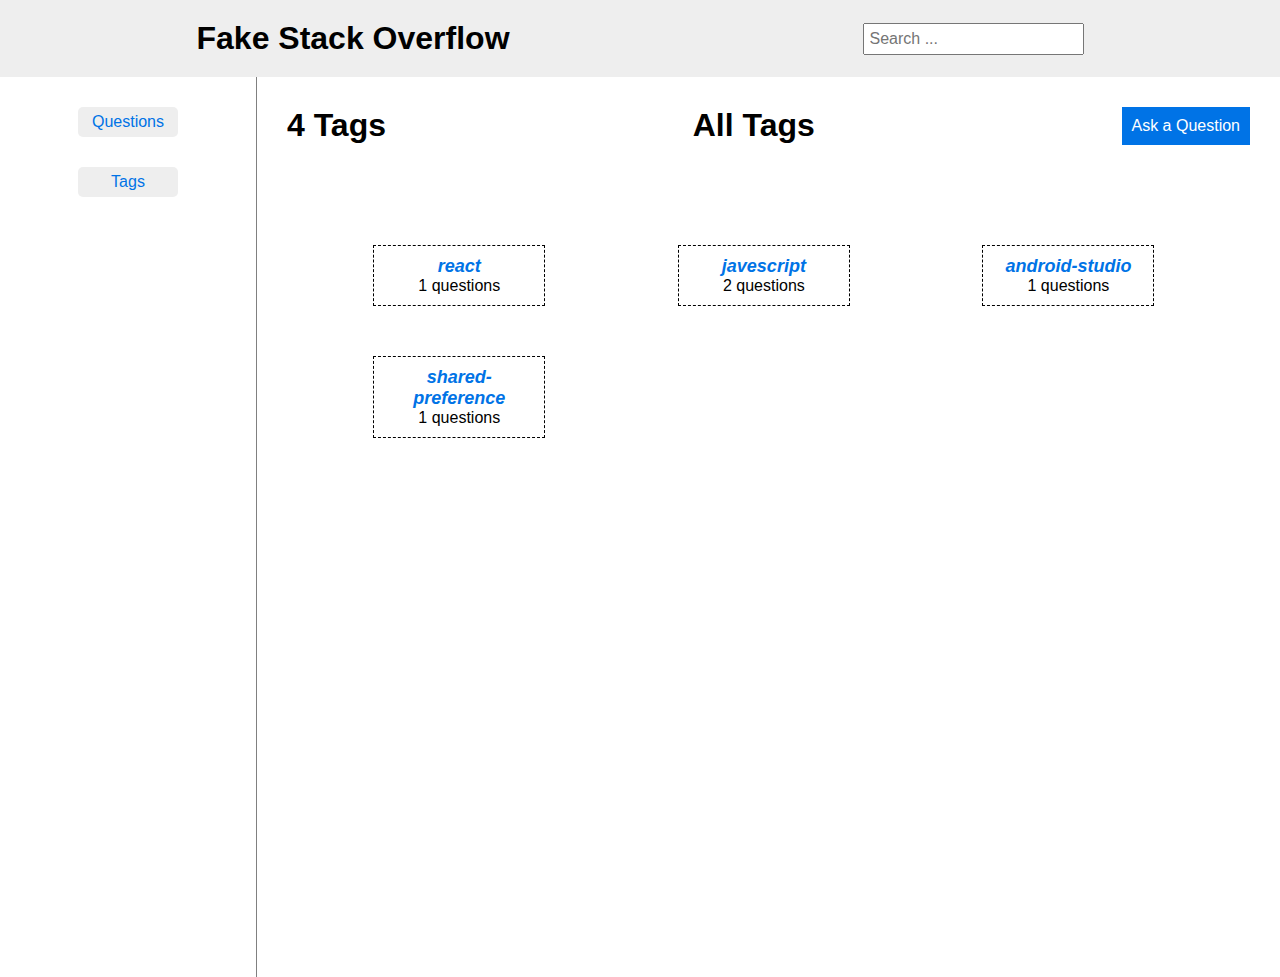
==== tag.html @ 06f9a0a4 "assignment1" ====
<!DOCTYPE html>
<html lang="en">
<head>
<meta charset="UTF-8">
<meta name="viewport" content="width=device-width, initial-scale=1.0">
<title>Fake Stack Overflow</title>
<link rel="stylesheet" href="./css/style.css">
</head>
<body>
  <header>
    <h1>Fake Stack Overflow</h1>
    <input type="search" placeholder="Search ...">
</header>
<div class="main">
    <div class="sideBar">
        <ul>
            <li>
                <a href="./index.html" class="banner">Questions</a>
            </li>
            <li>
                <a href="./tag.html" class="banner">Tags</a>
            </li>
        </ul>
    </div>
    <div class="content">
        <div class="title">
            <h1>4 Tags</h1>
            <h1>All Tags</h1>
            <button>Ask a Question</button>
        </div>

        <div class="tag-item">
            <ul>
                <li>
                    <a href="#">
                        <h1>react</h1>
                        <p>1 questions</p>
                    </a>
                </li>
                <li>
                    <a href="#">
                        <h1>javescript</h1>
                        <p>2 questions</p>
                    </a>
                </li>
                <li>
                    <a href="#">
                        <h1>android-studio</h1>
                        <p>1 questions</p>
                    </a>
                </li>
                <li>
                    <a href="#">
                        <h1>shared-preference</h1>
                        <p>1 questions</p>
                    </a>
                </li>
            </ul>
        </div>
    </div>
</div>

</body>
</html>
---- css/style.css ----
body {
    font-family: Arial, sans-serif;
  }

  * {
	margin: 0;
	padding: 0;
}

a {
    cursor: pointer;
    text-decoration: none;
}

li {
	list-style: none;
}

  
  header {
    display: flex;
    justify-content: space-around;
    align-items: center;
    padding: 20px;
    background-color: #eee;
  }
  
  header h1 {
    margin: 0;
  }
  
  header input[type="search"] {
    padding: 5px;
    font-size: 1em;
  }
  
  .title button {
    padding: 10px;
    font-size: 1em;
    background-color: #0073e6;
    color: white;
    border: none;
    cursor: pointer;
  }

  .main {
    display: flex;
    height: 100vh;
  }

  .sideBar {
    width: 20%;
    /* background-color: red; */
    border-right: 1px solid grey;
  }

  .sideBar li {
    width: 100px;
    margin: 30px auto;
    height: 30px;
    background-color: #eee;
    border-radius: 5px;
  }

  .sideBar li a {
    display: block;
    width: 100%;
    margin: auto;
    line-height: 30px;
    text-align: center;
    color: #0073e6;
  }

  .sideBar li a:hover {
    color: white;
    cursor: pointer;
  }

  .content {
    flex: 1;
    /* background-color: green; */
    padding: 30px 0px;
  }

  .title {
    display: flex;
    justify-content: space-between;
    padding: 0 30px ;
  }
  
  .question-title {
    display: flex;
    justify-content: space-between;
    margin-top: 50px;
    padding: 0 30px;
  }

  .question-title div {
    margin-right: 100px;
  }

  .question-title div button {
    padding: 5px 10px;
    margin-right: -10px;
  }

  .question-item {
    border-top: 1px solid grey;
    margin-top: 50px;
  }
  .question-item li {
    /* height: 50px; */
    /* background-color: blue; */
    border-bottom: 1px solid grey;
    display: flex;
    justify-content: space-between;
    padding: 10px 30px;
    text-align: center;
    /* padding-bottom: 30px; */
  }

  .question-item .view {
    color: #666;
    flex: 1;
  }

  .question-item .date {
    color: #666;
    flex: 2;
  }

  .question-item .author {
    color: red;
    flex: 1;
  }

  .question-item .problem {
    width: 400px;
    /* background-color: orange; */
    color: #0073e6;
    flex: 4;
    text-align: left;
  }

  .problem-tag {
    /* display: flex; */
    margin-left: -20px;
    margin-top: 10px;
    /* height: 50px; */
  }
  .problem {
    display: flex; /* 设为Flex容器 */
    flex-direction: column; /* 子元素垂直排列 */
  }
  
  .problem p {
    margin: 0; /* 移除默认的段落外边距 */
  }
  
  .problem-tag {
    display: flex; /* 设为Flex容器 */
    align-items: stretch; /* 子元素拉伸以匹配容器高度 */
  }

  .question-item .problem a {
    display: block;
    padding: 2px 10px;
    background-color: grey;
    color: white;
    border-radius: 10px;
    margin-left: 20px;
  }

  .tag-item {
    padding: 50px;
  }
  
  .tag-item ul {
    display: flex;
    justify-content: flex-start;
    flex-wrap: wrap;
  }

  .tag-item li {
    /* width: 100px;
    height: 50px; */
    width: 33%;
    /* border: 1px solid blue; */
    margin-top: 50px;
  }

  .tag-item li a {
    display: block;
    width: 150px;
    /* height: 50px; */
    margin: auto;
    border: 1px dashed #000;
    padding: 10px;
    text-align: center;
  }

  .tag-item li a h1 {
    color: #0073e6;
    font-size: 18px;
    font-style: italic;
  }

  .tag-item li a p {
    color: #000;
  }
  
  /* Responsive design adjustments */
  @media (max-width: 600px) {
    header {
      flex-direction: column;
    }
  
    header input[type="search"] {
      margin-bottom: 10px;
    }
  }
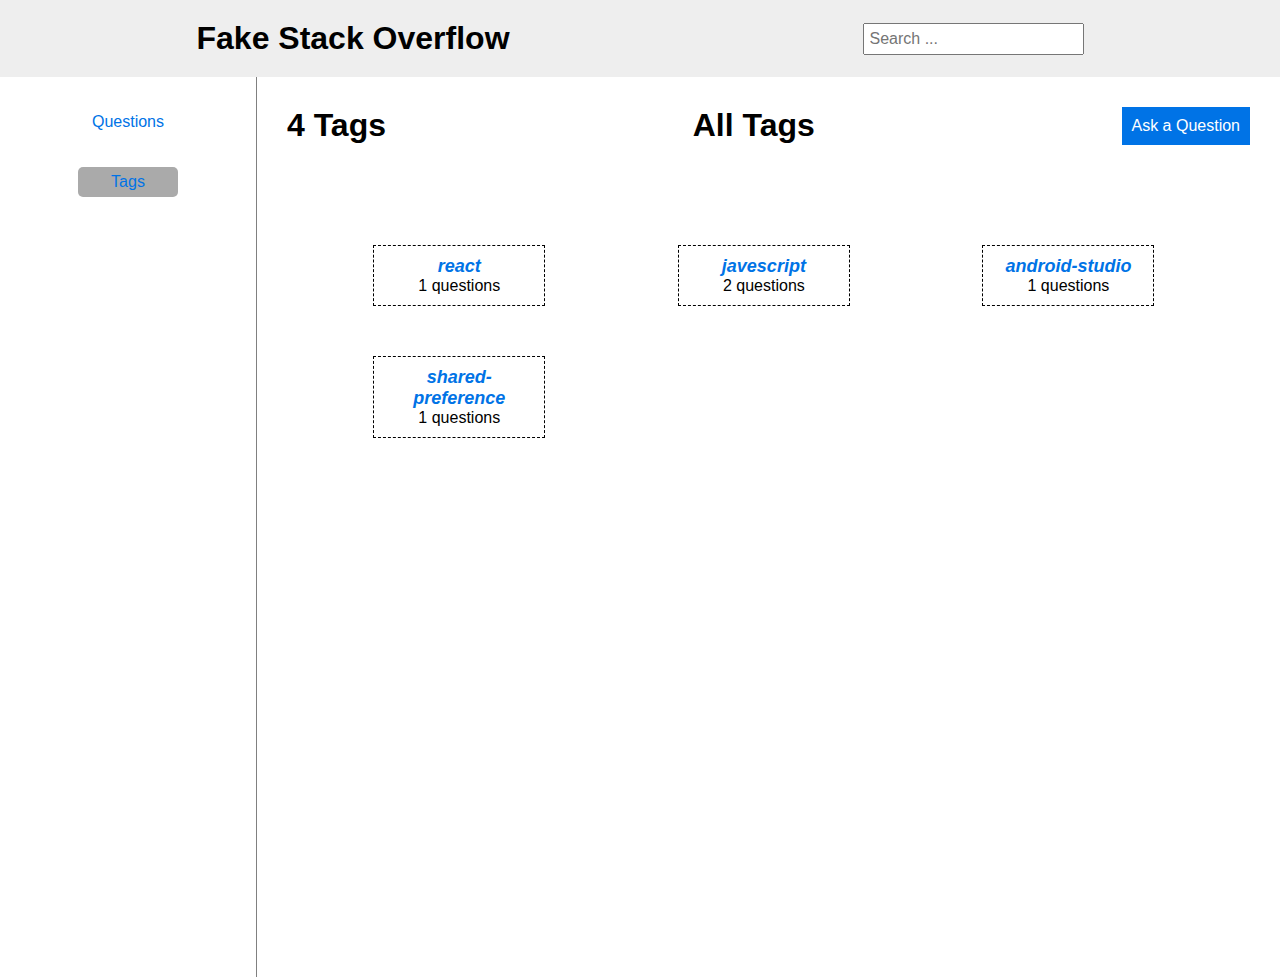
==== commit 1a08f7bd: "update navigation" ====
--- a/tag.html
+++ b/tag.html
@@ -15,10 +15,10 @@
     <div class="sideBar">
         <ul>
             <li>
-                <a href="./index.html" class="banner">Questions</a>
+                <a href="./index.html" >Questions</a>
             </li>
-            <li>
-                <a href="./tag.html" class="banner">Tags</a>
+            <li style="background-color: #aaa;">
+                <a href="./tag.html" >Tags</a>
             </li>
         </ul>
     </div>
--- a/css/style.css
+++ b/css/style.css
@@ -58,7 +58,7 @@
     width: 100px;
     margin: 30px auto;
     height: 30px;
-    background-color: #eee;
+    /* background-color: #eee; */
     border-radius: 5px;
   }
 
@@ -72,7 +72,7 @@
   }
 
   .sideBar li a:hover {
-    color: white;
+    color: red;
     cursor: pointer;
   }
 
@@ -164,7 +164,7 @@
 
   .question-item .problem a {
     display: block;
-    padding: 2px 10px;
+    padding: 5px 20px;
     background-color: grey;
     color: white;
     border-radius: 10px;
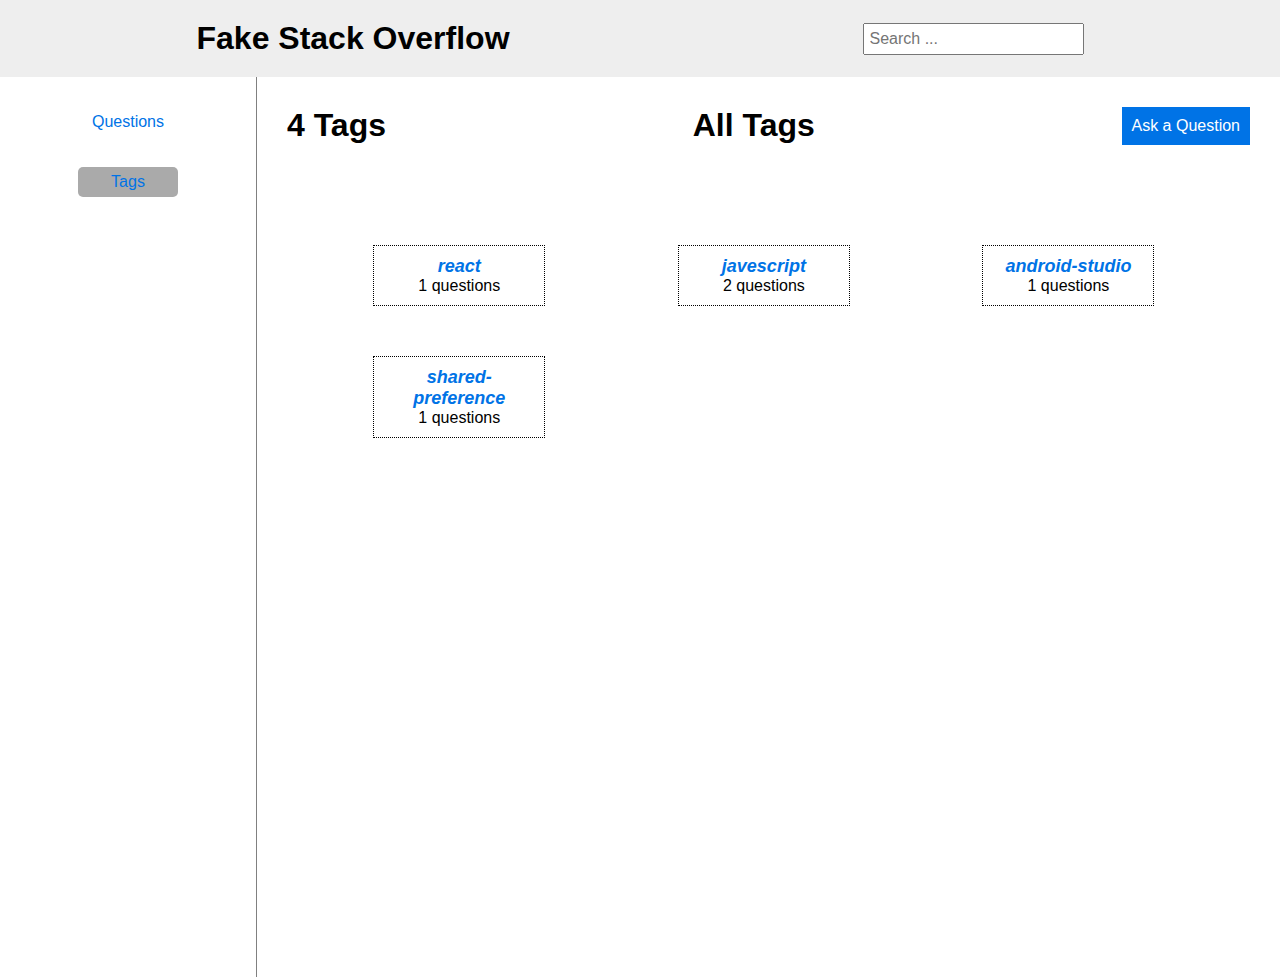
==== commit e70068ca: "correct style and link" ====
--- a/tag.html
+++ b/tag.html
@@ -32,25 +32,25 @@
         <div class="tag-item">
             <ul>
                 <li>
-                    <a href="#">
+                    <a href="./index.html">
                         <h1>react</h1>
                         <p>1 questions</p>
                     </a>
                 </li>
                 <li>
-                    <a href="#">
+                    <a href="./index.html">
                         <h1>javescript</h1>
                         <p>2 questions</p>
                     </a>
                 </li>
                 <li>
-                    <a href="#">
+                    <a href="./index.html">
                         <h1>android-studio</h1>
                         <p>1 questions</p>
                     </a>
                 </li>
                 <li>
-                    <a href="#">
+                    <a href="./index.html">
                         <h1>shared-preference</h1>
                         <p>1 questions</p>
                     </a>
--- a/css/style.css
+++ b/css/style.css
@@ -194,7 +194,7 @@
     width: 150px;
     /* height: 50px; */
     margin: auto;
-    border: 1px dashed #000;
+    border: 1px dotted #000;
     padding: 10px;
     text-align: center;
   }
